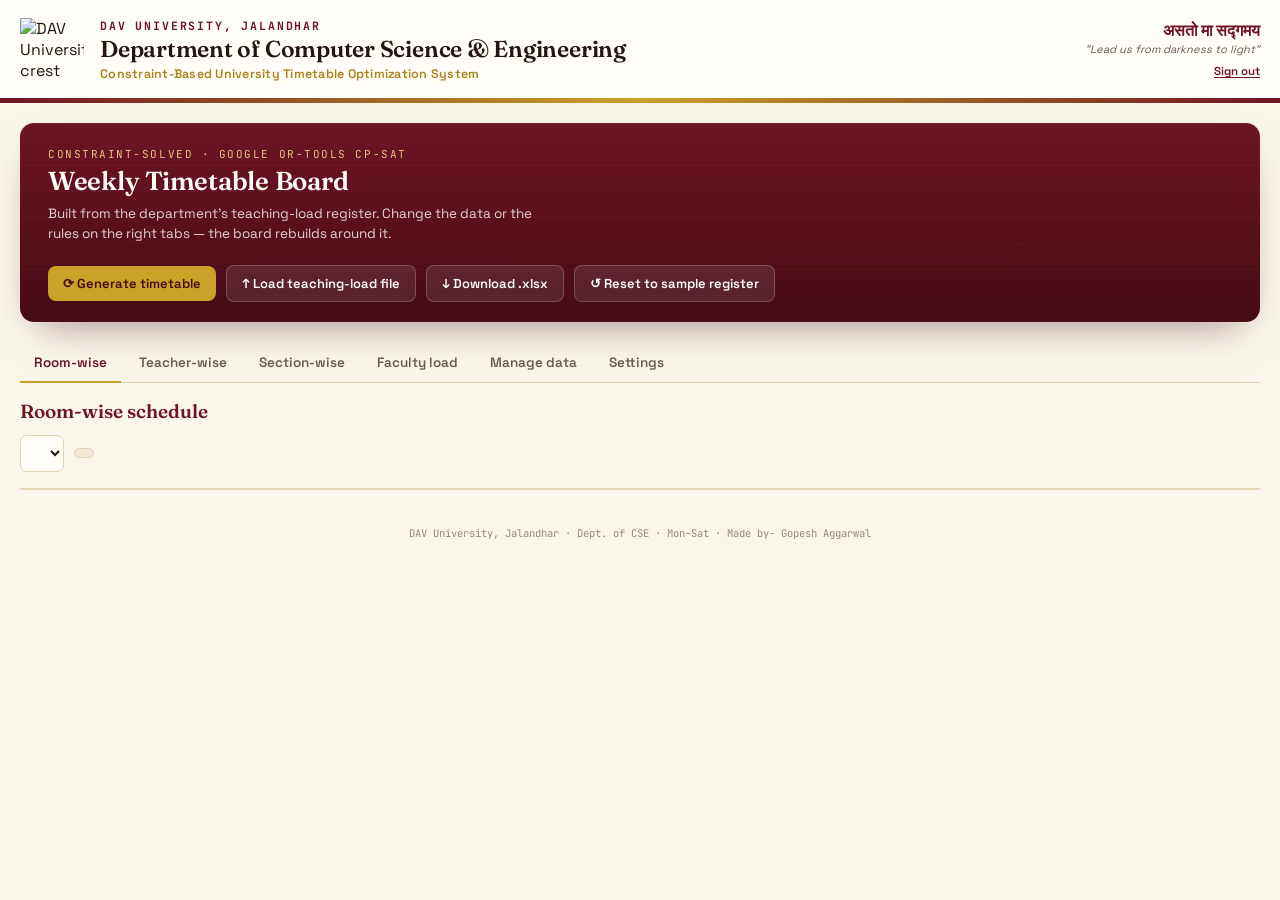
==== frontend/index.html @ f28450a7 "updated,add  auth" ====
<!doctype html>
<html lang="en">
<head>
<meta charset="UTF-8">
<meta name="viewport" content="width=device-width, initial-scale=1.0">
<title>DAV University · CSE Timetable Management System</title>
<link rel="icon" href="assets/logo.svg" type="image/svg+xml">
<link rel="preconnect" href="https://fonts.googleapis.com">
<link rel="preconnect" href="https://fonts.gstatic.com" crossorigin>
<link href="https://fonts.googleapis.com/css2?family=Fraunces:opsz,wght@9..144,500;9..144,600;9..144,700&family=Space+Grotesk:wght@400;500;600;700&family=JetBrains+Mono:wght@400;500;600;700&display=swap" rel="stylesheet">
<link rel="stylesheet" href="styles.css">
</head>
<body>

<!-- ================= LETTERHEAD ================= -->
<header class="letterhead">
  <div class="letterhead-inner">
    <div class="letterhead-brand">
      <img src="assets/logo.svg" alt="DAV University crest" class="crest" id="crestImg">
      <div class="brand-text">
        <p class="uni-name">DAV UNIVERSITY, JALANDHAR</p>
        <h1 class="dept-name">Department of Computer Science &amp; Engineering</h1>
        <p class="sys-name">Constraint-Based University Timetable Optimization System</p>
      </div>
    </div>
    <div class="letterhead-motto">
      <p class="motto-hindi">असतो मा सद्गमय</p>
      <p class="motto-en">"Lead us from darkness to light"</p>
      <button class="logout-link" id="logoutBtn" type="button">Sign out</button>
    </div>
  </div>
  <div class="letterhead-rule"></div>
</header>

<div class="app">

  <div class="board">
    <div class="board-top">
      <div>
        <p class="board-eyebrow">Constraint-solved · Google OR-Tools CP-SAT</p>
        <h2 class="board-title">Weekly Timetable Board</h2>
        <p class="board-sub">Built from the department's teaching-load register. Change the data or the rules on the right tabs — the board rebuilds around it.</p>
      </div>
      <div class="board-stats" id="boardStats"></div>
    </div>
    <div class="board-bottom">
      <button class="btn btn-primary" id="regenBtn">⟳ Generate timetable</button>
      <button class="btn btn-ghost" id="uploadBtn">↑ Load teaching-load file</button>
      <input type="file" id="fileInput" class="file-input" accept=".xlsx,.xls,.csv">
      <button class="btn btn-ghost" id="downloadBtn">↓ Download .xlsx</button>
      <button class="btn btn-ghost" id="resetBtn">↺ Reset to sample register</button>
      <span class="board-meta" id="genMeta"></span>
    </div>
  </div>

  <div class="tabs" id="tabs">
    <div class="tab active" data-tab="rooms">Room-wise</div>
    <div class="tab" data-tab="teachers">Teacher-wise</div>
    <div class="tab" data-tab="sections">Section-wise</div>
    <div class="tab" data-tab="load">Faculty load</div>
    <div class="tab" data-tab="data">Manage data</div>
    <div class="tab" data-tab="settings">Settings</div>
  </div>

  <div id="noticeArea"></div>

  <!-- ROOM VIEW -->
  <div class="panel active" id="panel-rooms">
    <div class="section-head"><h2>Room-wise schedule</h2><span class="hint" id="roomsHint"></span></div>
    <div class="controls">
      <select id="roomSelect"></select>
      <span class="pill" id="roomPill"></span>
    </div>
    <div class="grid-wrap"><div id="roomGridHost"></div></div>
  </div>

  <!-- TEACHER VIEW -->
  <div class="panel" id="panel-teachers">
    <div class="section-head"><h2>Teacher-wise schedule</h2><span class="hint">continuous lab blocks kept back-to-back</span></div>
    <div class="controls">
      <select id="teacherSelect"></select>
      <span class="pill" id="teacherPill"></span>
    </div>
    <div class="grid-wrap"><div id="teacherGridHost"></div></div>
  </div>

  <!-- SECTION VIEW -->
  <div class="panel" id="panel-sections">
    <div class="section-head"><h2>Section-wise (student) schedule</h2><span class="hint">by programme &amp; semester</span></div>
    <div class="controls">
      <select id="sectionSelect"></select>
      <span class="pill" id="sectionPill"></span>
    </div>
    <div class="grid-wrap"><div id="sectionGridHost"></div></div>
  </div>

  <!-- LOAD VIEW -->
  <div class="panel" id="panel-load">
    <div class="section-head"><h2>Faculty load balancer</h2><span class="hint">weekly contact hours vs. register category</span></div>
    <div id="loadHost"></div>
  </div>

  <!-- DATA EDITOR -->
  <div class="panel" id="panel-data">
    <div class="section-head"><h2>Manage teaching-load register</h2><span class="hint">edits regenerate the timetable</span></div>
    <div class="controls">
      <button class="btn btn-ghost" id="addRowBtn">+ Add course row</button>
      <button class="btn btn-primary" id="applyEditsBtn">Save &amp; regenerate</button>
      <span class="pill" id="rowCountPill"></span>
    </div>
    <div class="editor-wrap"><div id="editorHost"></div></div>
  </div>

  <!-- SETTINGS -->
  <div class="panel" id="panel-settings">
    <div class="section-head"><h2>Department &amp; solver settings</h2><span class="hint">change rooms, days, periods, or how the solver balances load</span></div>

    <div class="settings-grid">
      <div class="settings-card">
        <h3>Rooms</h3>
        <p class="settings-note">One room per line. Uncheck a room below to make it lecture-only (no practicals).</p>
        <textarea id="roomsBox" rows="6" class="textarea"></textarea>
        <div id="labRoomsHost" class="chip-row"></div>
      </div>

      <div class="settings-card">
        <h3>Working days</h3>
        <p class="settings-note">One day per line, in order.</p>
        <textarea id="daysBox" rows="6" class="textarea"></textarea>
      </div>

      <div class="settings-card wide">
        <h3>Periods</h3>
        <p class="settings-note">The period index right after "Break after period" marks where the lunch break sits — a 2-period lab block will never be scheduled to straddle it.</p>
        <div id="periodsHost"></div>
        <button class="btn btn-ghost small" id="addPeriodBtn">+ Add period</button>
        <div class="field-row">
          <label>Break after period</label>
          <input type="number" id="breakAfterInput" min="1" class="num-input">
        </div>
      </div>

      <div class="settings-card">
        <h3>Solver</h3>
        <div class="field-row"><label>Time limit (seconds)</label><input type="number" id="timeLimitInput" class="num-input" min="1" max="600"></div>
        <div class="field-row"><label>Parallel workers</label><input type="number" id="workersInput" class="num-input" min="1" max="32"></div>
        <div class="field-row"><label>Balance load across the week</label>
          <label class="switch"><input type="checkbox" id="balanceInput"><span class="slider"></span></label>
        </div>
        <p class="settings-note">Turning balancing off finds any feasible timetable faster, without trying to spread each teacher's hours evenly across days.</p>
      </div>

      <div class="settings-card">
        <h3>Teacher fatigue</h3>
        <div class="field-row"><label>Max back-to-back periods</label><input type="number" id="maxConsecutiveInput" class="num-input" min="1" max="10"></div>
        <p class="settings-note">No teacher will ever be scheduled for more than this many periods in an unbroken run on the same day. A run that crosses the lunch break doesn't count as unbroken.</p>
      </div>

      <div class="settings-card wide">
        <h3>Daily load by faculty position</h3>
        <p class="settings-note">Maximum periods per day allowed for each register category — e.g. senior faculty typically carry a lighter daily teaching load than contractual faculty. Matched against each course row's "Register" value on the Manage data tab (case-insensitive). Anything not listed uses the fallback cap.</p>
        <div id="positionCapsHost" class="position-caps"></div>
        <div class="field-row" style="margin-top:8px;">
          <button class="btn btn-ghost small" id="addPositionBtn">+ Add category</button>
          <label style="margin-left:auto;">Fallback cap (periods/day)</label>
          <input type="number" id="defaultCapInput" class="num-input" min="1" max="20">
        </div>
      </div>

      <div class="settings-card">
        <h3>Letterhead</h3>
        <p class="settings-note">Have the official university crest as an image file? Replace <code>frontend/assets/logo.svg</code> (or point it at a .png/.jpg of the same name pattern) and it appears here and on the exported workbook's title.</p>
      </div>
    </div>

    <div class="controls" style="margin-top:16px;">
      <button class="btn btn-primary" id="saveSettingsBtn">Save settings &amp; regenerate</button>
      <span class="pill" id="settingsSavedPill"></span>
    </div>
  </div>

  <footer>DAV University, Jalandhar · Dept. of CSE · Mon–Sat · Made by- Gopesh Aggarwal</footer>
</div>

<script src="app.js"></script>
</body>
</html>
---- frontend/styles.css ----
:root{
  --paper:#FAF6EC;
  --paper-dim:#F1E9D4;
  --ink:#241712;
  --ink-soft:#6B5C4E;
  --maroon:#6E1423;
  --maroon-deep:#450B15;
  --gold:#C9A227;
  --gold-deep:#A9841A;
  --gold-pale:#F0D98C;
  --brick:#A8432C;
  --sage:#3E6B52;
  --line:#E3D4B0;
  --white:#FFFDF7;
}
*{box-sizing:border-box;}
html,body{margin:0;padding:0;}
body{
  background:var(--paper);
  color:var(--ink);
  font-family:'Space Grotesk', sans-serif;
  -webkit-font-smoothing:antialiased;
}

/* ================= LETTERHEAD ================= */
.letterhead{background:var(--white); padding:0;}
.letterhead-inner{
  max-width:1280px; margin:0 auto; padding:18px 20px 16px;
  display:flex; align-items:center; justify-content:space-between; gap:20px; flex-wrap:wrap;
}
.letterhead-brand{display:flex; align-items:center; gap:16px;}
.crest{width:64px; height:64px; flex-shrink:0;}
.brand-text{display:flex; flex-direction:column; gap:1px;}
.uni-name{
  margin:0; font-family:'JetBrains Mono', monospace; font-size:11.5px; letter-spacing:.16em;
  color:var(--maroon); font-weight:700;
}
.dept-name{
  margin:2px 0 0; font-family:'Fraunces', serif; font-weight:600; font-size:23px; color:var(--ink);
  letter-spacing:-.01em; line-height:1.15;
}
.sys-name{margin:3px 0 0; font-size:12.5px; color:var(--gold-deep); font-weight:600; letter-spacing:.02em;}
.letterhead-motto{text-align:right; flex-shrink:0;}
.motto-hindi{margin:0; font-family:'Fraunces', serif; font-size:16px; color:var(--maroon); font-weight:600;}
.motto-en{margin:2px 0 0; font-size:11px; color:var(--ink-soft); font-style:italic;}
.logout-link{
  margin:8px 0 0; background:none; border:none; padding:0; cursor:pointer;
  font-family:'Space Grotesk', sans-serif; font-size:11.5px; font-weight:600;
  color:var(--maroon); text-decoration:underline; text-underline-offset:2px;
}
.logout-link:hover{color:var(--maroon-deep);}
.letterhead-rule{
  height:5px;
  background:linear-gradient(90deg, var(--maroon) 0%, var(--gold) 50%, var(--maroon) 100%);
}

.app{max-width:1280px;margin:0 auto;padding:20px 20px 64px;}

/* ---------- HEADER / BOARD ---------- */
.board{
  background:linear-gradient(180deg,var(--maroon) 0%, var(--maroon-deep) 100%);
  border-radius:14px;
  padding:24px 28px 20px;
  color:var(--white);
  position:relative;
  overflow:hidden;
  box-shadow:0 1px 0 rgba(255,255,255,0.06) inset, 0 18px 40px -20px rgba(69,11,21,0.55);
}
.board::before{
  content:"";
  position:absolute; inset:0;
  background-image:repeating-linear-gradient(0deg, rgba(255,255,255,0.025) 0px, rgba(255,255,255,0.025) 1px, transparent 1px, transparent 26px);
  pointer-events:none;
}
.board-top{display:flex; align-items:flex-start; justify-content:space-between; gap:20px; position:relative;}
.board-eyebrow{
  font-family:'JetBrains Mono', monospace;
  font-size:11px; letter-spacing:.14em; text-transform:uppercase;
  color:var(--gold-pale); opacity:.9; margin:0 0 6px;
}
.board-title{
  font-family:'Fraunces', serif; font-weight:600; font-size:26px; line-height:1.1;
  margin:0; letter-spacing:-.01em; color:var(--white);
}
.board-sub{color:#E4D3D6; font-size:13.5px; margin:8px 0 0; max-width:56ch; line-height:1.5;}
.board-stats{display:flex; gap:0; position:relative; flex-shrink:0; flex-wrap:wrap; justify-content:flex-end;}
.stat{
  font-family:'JetBrains Mono', monospace;
  text-align:right; padding:0 16px; border-left:1px solid rgba(255,255,255,0.16);
}
.stat:first-child{border-left:none;}
.stat-num{font-size:26px; font-weight:700; color:var(--gold-pale); font-variant-numeric:tabular-nums; line-height:1;}
.stat-label{font-size:9.5px; letter-spacing:.1em; text-transform:uppercase; color:#D8B9BC; margin-top:5px;}
.stat-num.warn{color:#F0A98C;}

.board-bottom{display:flex; align-items:center; gap:10px; margin-top:20px; flex-wrap:wrap; position:relative;}
.btn{
  font-family:'Space Grotesk', sans-serif; font-weight:600; font-size:13px;
  border:none; border-radius:8px; padding:9px 15px; cursor:pointer;
  display:inline-flex; align-items:center; gap:7px; transition:transform .12s ease, background .15s ease, opacity .15s ease;
}
.btn:active{transform:translateY(1px);}
.btn:disabled{opacity:.5; cursor:not-allowed;}
.btn.small{padding:6px 11px; font-size:12px;}
.btn-primary{background:var(--gold); color:var(--maroon-deep);}
.btn-primary:hover:not(:disabled){background:#DBB84A;}
.btn-ghost{background:rgba(255,255,255,0.09); color:var(--white); border:1px solid rgba(255,255,255,0.2);}
.btn-ghost:hover:not(:disabled){background:rgba(255,255,255,0.16);}
.panel .btn-ghost{background:var(--paper-dim); color:var(--ink); border:1px solid var(--line);}
.panel .btn-ghost:hover:not(:disabled){background:#E9DEBB;}
.file-input{display:none;}
.board-meta{font-family:'JetBrains Mono', monospace; font-size:11px; color:#D8B9BC; margin-left:auto;}

/* ---------- TABS ---------- */
.tabs{display:flex; gap:4px; margin:22px 0 16px; border-bottom:1px solid var(--line); flex-wrap:wrap;}
.tab{
  font-family:'Space Grotesk', sans-serif; font-weight:600; font-size:13.5px;
  padding:10px 14px; cursor:pointer; color:var(--ink-soft); border-bottom:2px solid transparent;
  margin-bottom:-1px; user-select:none;
}
.tab.active{color:var(--maroon); border-bottom-color:var(--gold);}
.tab:hover{color:var(--ink);}

.panel{display:none;}
.panel.active{display:block; animation:fade .25s ease;}
@keyframes fade{from{opacity:0; transform:translateY(3px);} to{opacity:1; transform:translateY(0);}}

/* ---------- CONTROLS ROW ---------- */
.controls{display:flex; align-items:center; gap:10px; margin-bottom:16px; flex-wrap:wrap;}
select, .textbox{
  font-family:'Space Grotesk', sans-serif; font-size:13px; padding:8px 11px;
  border:1px solid var(--line); border-radius:7px; background:var(--white); color:var(--ink);
}
.pill{
  font-family:'JetBrains Mono', monospace; font-size:11px; padding:4px 9px; border-radius:20px;
  background:var(--paper-dim); border:1px solid var(--line); color:var(--ink-soft);
}

/* ---------- TIMETABLE GRID ---------- */
.grid-wrap{overflow-x:auto; border:1px solid var(--line); border-radius:10px; background:var(--white);}
table.tt{border-collapse:collapse; width:100%; min-width:820px;}
table.tt th, table.tt td{border:1px solid var(--line); padding:0; text-align:left;}
table.tt thead th{
  background:var(--paper-dim); font-family:'JetBrains Mono', monospace; font-size:10.5px;
  text-transform:uppercase; letter-spacing:.06em; color:var(--ink-soft); padding:9px 8px; white-space:nowrap;
}
table.tt thead th.timecol{color:var(--maroon); font-weight:700;}
table.tt tbody th{
  background:var(--paper-dim); font-family:'JetBrains Mono', monospace; font-size:11px;
  color:var(--ink-soft); padding:8px; white-space:nowrap; font-weight:600;
}
.cell{min-height:56px; padding:5px 6px; vertical-align:top; width:150px;}
.slot{
  background:#F3E9C9; border-left:3px solid var(--gold-deep); border-radius:5px;
  padding:5px 7px; margin-bottom:3px; font-size:11.5px; line-height:1.35;
}
.slot.lab{background:#EDE1E3; border-left-color:var(--maroon);}
.slot .code{font-weight:700; color:var(--maroon);}
.slot .meta{color:var(--ink-soft); display:block; font-size:10.5px; margin-top:1px;}

/* ---------- LOAD / TABLES ---------- */
table.simple{width:100%; border-collapse:collapse; background:var(--white); border:1px solid var(--line); border-radius:10px; overflow:hidden;}
table.simple th{
  background:var(--paper-dim); font-family:'JetBrains Mono', monospace; font-size:10.5px; text-transform:uppercase;
  letter-spacing:.05em; color:var(--ink-soft); text-align:left; padding:10px 12px; border-bottom:1px solid var(--line);
}
table.simple td{padding:9px 12px; border-bottom:1px solid var(--line); font-size:13px;}
table.simple tr:last-child td{border-bottom:none;}
table.simple tr:hover td{background:#FCF8EC;}
.bar-track{background:var(--paper-dim); border-radius:5px; height:8px; width:140px; overflow:hidden;}
.bar-fill{background:var(--gold-deep); height:100%; border-radius:5px;}
.bar-fill.over{background:var(--brick);}
.tagchip{
  font-family:'JetBrains Mono', monospace; font-size:9.5px; text-transform:uppercase; letter-spacing:.05em;
  padding:3px 7px; border-radius:20px; background:var(--paper-dim); color:var(--ink-soft); border:1px solid var(--line);
}
.tagchip.reg{color:var(--sage); border-color:#c7dccf;}
.tagchip.con{color:var(--brick); border-color:#e6c3ba;}

/* ---------- DATA EDITOR ---------- */
.editor-wrap{overflow-x:auto; border:1px solid var(--line); border-radius:10px; background:var(--white);}
table.editor{width:100%; border-collapse:collapse; min-width:980px;}
table.editor th{
  background:var(--paper-dim); font-family:'JetBrains Mono', monospace; font-size:10px; text-transform:uppercase;
  letter-spacing:.04em; color:var(--ink-soft); text-align:left; padding:8px 8px; border-bottom:1px solid var(--line); white-space:nowrap;
}
table.editor td{border-bottom:1px solid var(--line); padding:3px;}
table.editor input, table.editor select{
  width:100%; border:1px solid transparent; background:transparent; font-family:'Space Grotesk',sans-serif;
  font-size:12.5px; padding:6px 6px; border-radius:5px; color:var(--ink);
}
table.editor input:hover, table.editor select:hover{border-color:var(--line);}
table.editor input:focus, table.editor select:focus{outline:none; border-color:var(--gold-deep); background:#FFFCF0;}
.row-del{background:none;border:none;color:var(--brick);cursor:pointer;font-size:15px;padding:4px 8px;}
.row-del:hover{color:#7c2e1e;}

.notice{
  display:flex; gap:10px; align-items:flex-start; padding:12px 14px; border-radius:9px; font-size:13px;
  margin-bottom:14px; line-height:1.5;
}
.notice.warn{background:#F8EFDA; border:1px solid #E6D09E; color:#6B5624;}
.notice.ok{background:#EAF1EC; border:1px solid #C7DCC9; color:#2E5A3E;}
.notice.err{background:#F8E1DA; border:1px solid #E6A896; color:#7C2E1E;}
.notice b{font-weight:700;}

.section-head{display:flex; align-items:baseline; justify-content:space-between; margin-bottom:12px; flex-wrap:wrap; gap:6px;}
.section-head h2{font-family:'Fraunces',serif; font-weight:600; font-size:19px; margin:0; color:var(--maroon);}
.section-head .hint{font-size:12px; color:var(--ink-soft);}

.empty-state{text-align:center; padding:50px 20px; color:var(--ink-soft); font-size:13.5px;}
footer{margin-top:36px; text-align:center; font-family:'JetBrains Mono', monospace; font-size:10.5px; color:var(--ink-soft); opacity:.7;}

/* ---------- SETTINGS ---------- */
.settings-grid{display:grid; grid-template-columns:1fr 1fr; gap:16px;}
.settings-card{background:var(--white); border:1px solid var(--line); border-radius:10px; padding:16px 18px;}
.settings-card.wide{grid-column:1 / -1;}
.settings-card h3{font-family:'Fraunces',serif; font-size:15px; margin:0 0 6px; color:var(--maroon);}
.settings-note{font-size:11.5px; color:var(--ink-soft); line-height:1.5; margin:0 0 10px;}
.settings-note code{background:var(--paper-dim); padding:1px 5px; border-radius:4px; font-family:'JetBrains Mono',monospace; font-size:10.5px;}
.textarea{
  width:100%; font-family:'JetBrains Mono',monospace; font-size:12.5px; padding:9px 10px;
  border:1px solid var(--line); border-radius:7px; background:var(--paper); color:var(--ink); resize:vertical;
}
.chip-row{display:flex; flex-wrap:wrap; gap:6px; margin-top:10px;}
.chip{
  display:inline-flex; align-items:center; gap:6px; font-size:12px; padding:5px 10px; border-radius:20px;
  background:var(--paper-dim); border:1px solid var(--line); cursor:pointer; user-select:none;
}
.chip input{margin:0;}
.chip.on{background:#EDE1E3; border-color:#d9bcc0; color:var(--maroon); font-weight:600;}
.field-row{display:flex; align-items:center; justify-content:space-between; gap:10px; margin:10px 0;}
.field-row label{font-size:12.5px; color:var(--ink-soft);}
.num-input{
  width:80px; font-family:'JetBrains Mono',monospace; font-size:13px; padding:6px 8px;
  border:1px solid var(--line); border-radius:6px; background:var(--paper);
}
#periodsHost{display:flex; flex-direction:column; gap:6px; margin-bottom:10px;}
.period-row{display:flex; gap:8px; align-items:center;}
.period-row input[type="text"]{flex:1; padding:7px 9px; border:1px solid var(--line); border-radius:6px; font-family:'Space Grotesk',sans-serif; font-size:12.5px;}
.period-row input[type="number"]{width:52px; padding:7px 6px; border:1px solid var(--line); border-radius:6px; font-family:'JetBrains Mono',monospace; font-size:12px;}

.position-caps{display:flex; flex-direction:column; gap:6px;}
.position-cap-row{display:flex; gap:8px; align-items:center;}
.position-cap-row input[type="text"]{flex:1; padding:7px 9px; border:1px solid var(--line); border-radius:6px; font-family:'Space Grotesk',sans-serif; font-size:12.5px;}
.position-cap-row input[type="number"]{width:64px; padding:7px 6px; border:1px solid var(--line); border-radius:6px; font-family:'JetBrains Mono',monospace; font-size:12px;}
.position-cap-row .cap-suffix{font-size:11px; color:var(--ink-soft); white-space:nowrap;}

.switch{position:relative; display:inline-block; width:38px; height:21px;}
.switch input{opacity:0; width:0; height:0;}
.slider{position:absolute; cursor:pointer; inset:0; background:#D9CBA8; border-radius:20px; transition:.15s;}
.slider::before{content:""; position:absolute; height:15px; width:15px; left:3px; bottom:3px; background:white; border-radius:50%; transition:.15s;}
.switch input:checked + .slider{background:var(--maroon);}
.switch input:checked + .slider::before{transform:translateX(17px);}

.spinner{
  display:inline-block; width:13px; height:13px; border:2px solid rgba(255,255,255,.35);
  border-top-color:var(--gold); border-radius:50%; animation:spin .7s linear infinite;
}
@keyframes spin{to{transform:rotate(360deg);}}

@media (max-width:900px){
  .settings-grid{grid-template-columns:1fr;}
}
@media (max-width:640px){
  .letterhead-inner{flex-direction:column; align-items:flex-start;}
  .letterhead-motto{text-align:left;}
  .board-top{flex-direction:column;}
  .board-stats{flex-wrap:wrap; gap:4px;}
  .board-title{font-size:21px;}
  .dept-name{font-size:19px;}
}
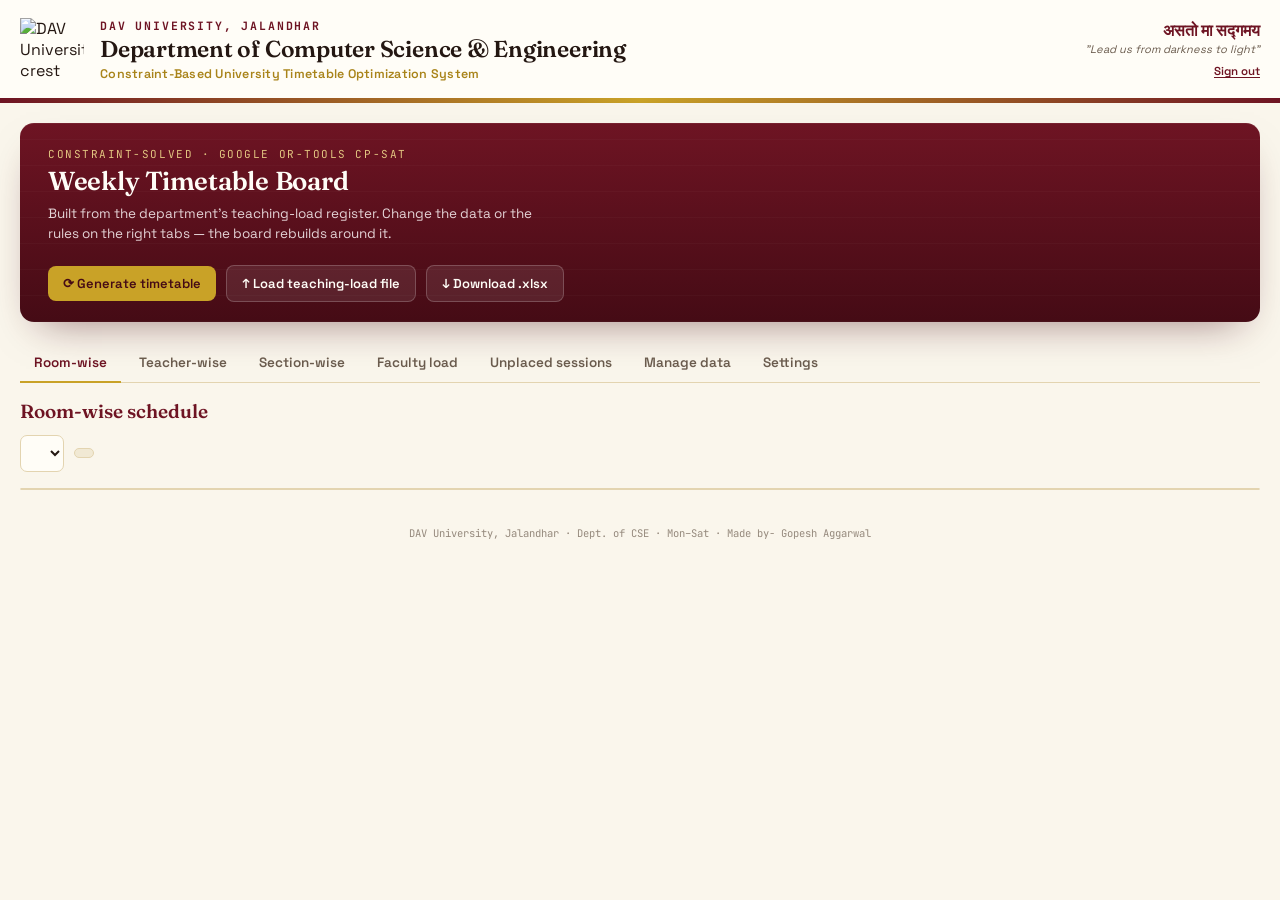
==== commit cbb5e9cb: "v.0.1" ====
--- a/frontend/index.html
+++ b/frontend/index.html
@@ -48,7 +48,6 @@
       <button class="btn btn-ghost" id="uploadBtn">↑ Load teaching-load file</button>
       <input type="file" id="fileInput" class="file-input" accept=".xlsx,.xls,.csv">
       <button class="btn btn-ghost" id="downloadBtn">↓ Download .xlsx</button>
-      <button class="btn btn-ghost" id="resetBtn">↺ Reset to sample register</button>
       <span class="board-meta" id="genMeta"></span>
     </div>
   </div>
@@ -58,6 +57,7 @@
     <div class="tab" data-tab="teachers">Teacher-wise</div>
     <div class="tab" data-tab="sections">Section-wise</div>
     <div class="tab" data-tab="load">Faculty load</div>
+    <div class="tab" data-tab="unplaced">Unplaced sessions</div>
     <div class="tab" data-tab="data">Manage data</div>
     <div class="tab" data-tab="settings">Settings</div>
   </div>
@@ -98,6 +98,21 @@
   <div class="panel" id="panel-load">
     <div class="section-head"><h2>Faculty load balancer</h2><span class="hint">weekly contact hours vs. register category</span></div>
     <div id="loadHost"></div>
+  </div>
+
+  <!-- UNPLACED SESSIONS / DRAG-AND-DROP -->
+  <div class="panel" id="panel-unplaced">
+    <div class="section-head"><h2>Unplaced sessions</h2><span class="hint">drag a session onto an open slot to place it by hand</span></div>
+    <div id="unplacedTray"></div>
+    <div class="controls">
+      <select id="unplacedViewMode">
+        <option value="rooms">View by room</option>
+        <option value="teachers">View by teacher</option>
+        <option value="sections">View by section</option>
+      </select>
+      <select id="unplacedViewTarget"></select>
+    </div>
+    <div class="grid-wrap"><div id="unplacedGridHost"></div></div>
   </div>
 
   <!-- DATA EDITOR -->
--- a/frontend/styles.css
+++ b/frontend/styles.css
@@ -158,6 +158,35 @@
 .slot .code{font-weight:700; color:var(--maroon);}
 .slot .meta{color:var(--ink-soft); display:block; font-size:10.5px; margin-top:1px;}
 
+/* ---------- DRAG & DROP: unplaced sessions ---------- */
+.unplaced-tray{
+  border:1px solid var(--line); border-radius:10px; background:var(--white);
+  padding:12px 14px; margin-bottom:14px;
+}
+.unplaced-tray-head{
+  display:flex; align-items:baseline; gap:8px; margin-bottom:9px; flex-wrap:wrap;
+}
+.unplaced-tray-head h3{margin:0; font-size:13.5px; color:var(--maroon);}
+.unplaced-tray-hint{font-size:11.5px; color:var(--ink-soft);}
+.unplaced-tray-chips{display:flex; flex-wrap:wrap; gap:7px; min-height:34px; transition:background .12s;}
+.unplaced-tray-chips.tray-drop-ok{background:#EAF1EC; border-radius:8px; outline:2px dashed var(--sage); outline-offset:3px;}
+.unplaced-tray-empty{font-size:11.5px; color:var(--ink-soft); font-style:italic; padding:6px 2px;}
+
+.unplaced-chip{
+  background:#F3E9C9; border:1.5px dashed var(--gold-deep); border-radius:6px;
+  padding:6px 9px; font-size:11.5px; line-height:1.35; cursor:grab; user-select:none;
+  max-width:220px;
+}
+.unplaced-chip.lab{background:#EDE1E3; border-color:var(--maroon);}
+.unplaced-chip .code{font-weight:700; color:var(--maroon); display:block;}
+.unplaced-chip .meta{color:var(--ink-soft); display:block; font-size:10.5px; margin-top:1px;}
+.unplaced-chip.dragging{opacity:.4;}
+
+.slot[draggable="true"]{cursor:grab;}
+.slot.dragging{opacity:.4;}
+.cell.drop-ok{outline:2px dashed var(--sage); outline-offset:-2px; background:#EAF1EC;}
+.cell.drop-bad{outline:2px dashed var(--brick); outline-offset:-2px; background:#F8E1DA;}
+
 /* ---------- LOAD / TABLES ---------- */
 table.simple{width:100%; border-collapse:collapse; background:var(--white); border:1px solid var(--line); border-radius:10px; overflow:hidden;}
 table.simple th{
@@ -201,6 +230,7 @@
 .notice.warn{background:#F8EFDA; border:1px solid #E6D09E; color:#6B5624;}
 .notice.ok{background:#EAF1EC; border:1px solid #C7DCC9; color:#2E5A3E;}
 .notice.err{background:#F8E1DA; border:1px solid #E6A896; color:#7C2E1E;}
+.notice.info{background:#EAEEF4; border:1px solid #C3D0E0; color:#2E4A6B;}
 .notice b{font-weight:700;}
 
 .section-head{display:flex; align-items:baseline; justify-content:space-between; margin-bottom:12px; flex-wrap:wrap; gap:6px;}
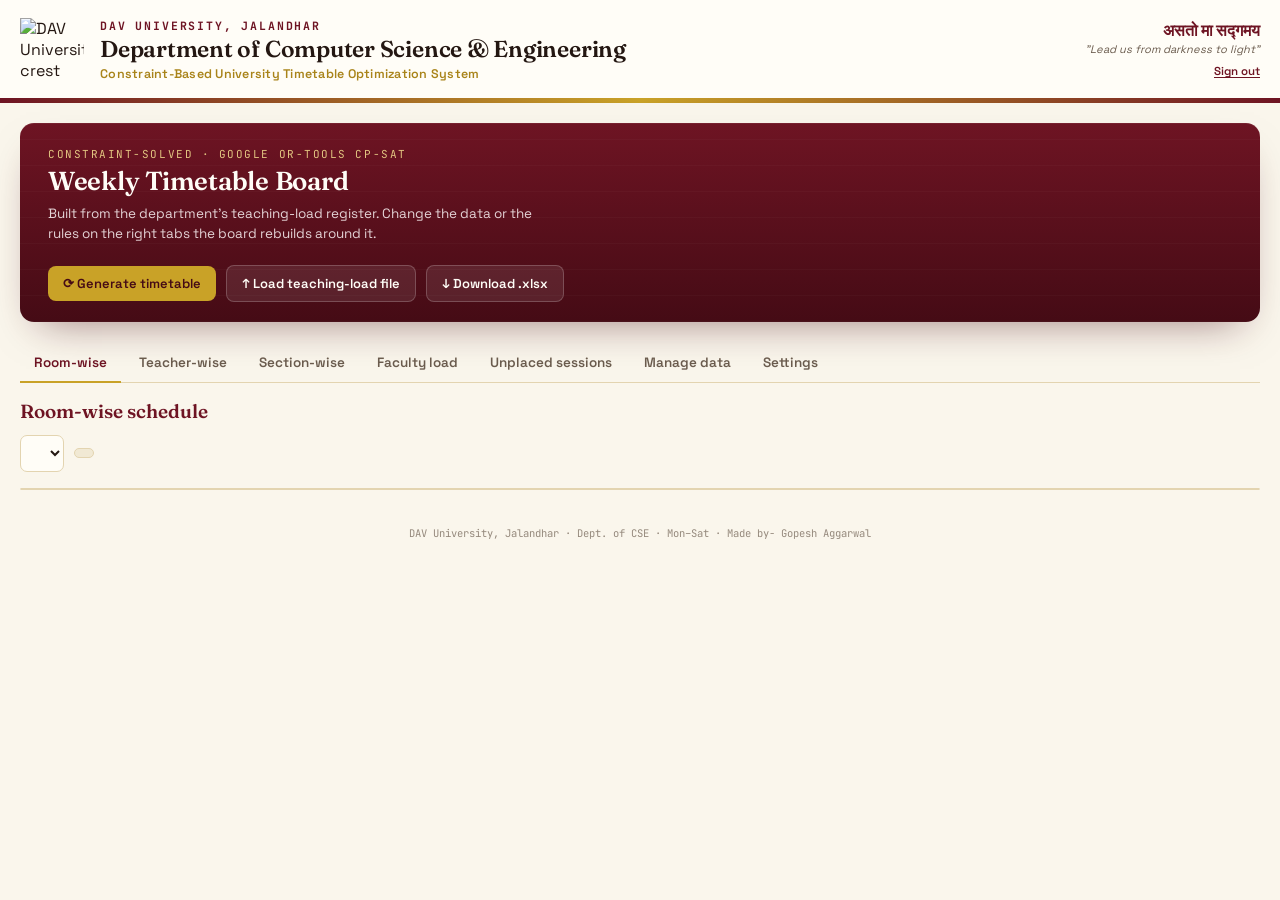
==== commit e6e4ebcc: "modify" ====
--- a/frontend/index.html
+++ b/frontend/index.html
@@ -37,9 +37,9 @@
   <div class="board">
     <div class="board-top">
       <div>
-        <p class="board-eyebrow">Constraint-solved · Google OR-Tools CP-SAT</p>
+        <p class="board-eyebrow">Constraint-Solved · Google OR-Tools CP-SAT</p>
         <h2 class="board-title">Weekly Timetable Board</h2>
-        <p class="board-sub">Built from the department's teaching-load register. Change the data or the rules on the right tabs — the board rebuilds around it.</p>
+        <p class="board-sub">Built from the department's teaching-load register. Change the data or the rules on the right tabs the board rebuilds around it.</p>
       </div>
       <div class="board-stats" id="boardStats"></div>
     </div>
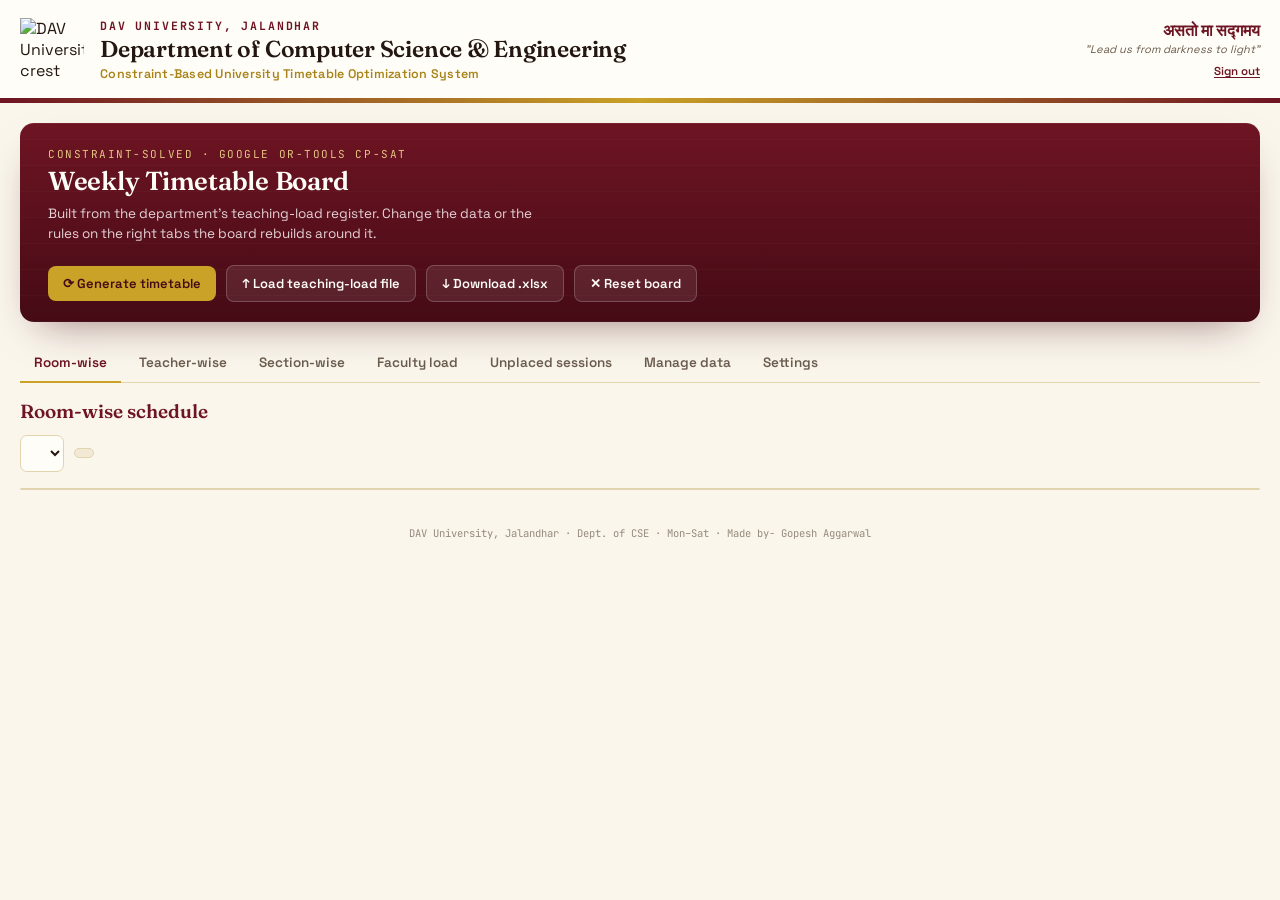
==== commit c4c7867a: "reset option" ====
--- a/frontend/index.html
+++ b/frontend/index.html
@@ -3,7 +3,7 @@
 <head>
 <meta charset="UTF-8">
 <meta name="viewport" content="width=device-width, initial-scale=1.0">
-<title>DAV University · CSE Timetable Management System</title>
+<title>DAV University: CSE Timetable Management System</title>
 <link rel="icon" href="assets/logo.svg" type="image/svg+xml">
 <link rel="preconnect" href="https://fonts.googleapis.com">
 <link rel="preconnect" href="https://fonts.gstatic.com" crossorigin>
@@ -48,6 +48,7 @@
       <button class="btn btn-ghost" id="uploadBtn">↑ Load teaching-load file</button>
       <input type="file" id="fileInput" class="file-input" accept=".xlsx,.xls,.csv">
       <button class="btn btn-ghost" id="downloadBtn">↓ Download .xlsx</button>
+      <button class="btn btn-ghost btn-reset" id="resetBtn" title="Clear the timetable and the teaching-load register">✕ Reset board</button>
       <span class="board-meta" id="genMeta"></span>
     </div>
   </div>
--- a/frontend/styles.css
+++ b/frontend/styles.css
@@ -106,6 +106,7 @@
 .btn-primary:hover:not(:disabled){background:#DBB84A;}
 .btn-ghost{background:rgba(255,255,255,0.09); color:var(--white); border:1px solid rgba(255,255,255,0.2);}
 .btn-ghost:hover:not(:disabled){background:rgba(255,255,255,0.16);}
+.btn-reset:hover:not(:disabled){background:rgba(200,50,50,0.35); border-color:rgba(255,150,150,0.6);}
 .panel .btn-ghost{background:var(--paper-dim); color:var(--ink); border:1px solid var(--line);}
 .panel .btn-ghost:hover:not(:disabled){background:#E9DEBB;}
 .file-input{display:none;}
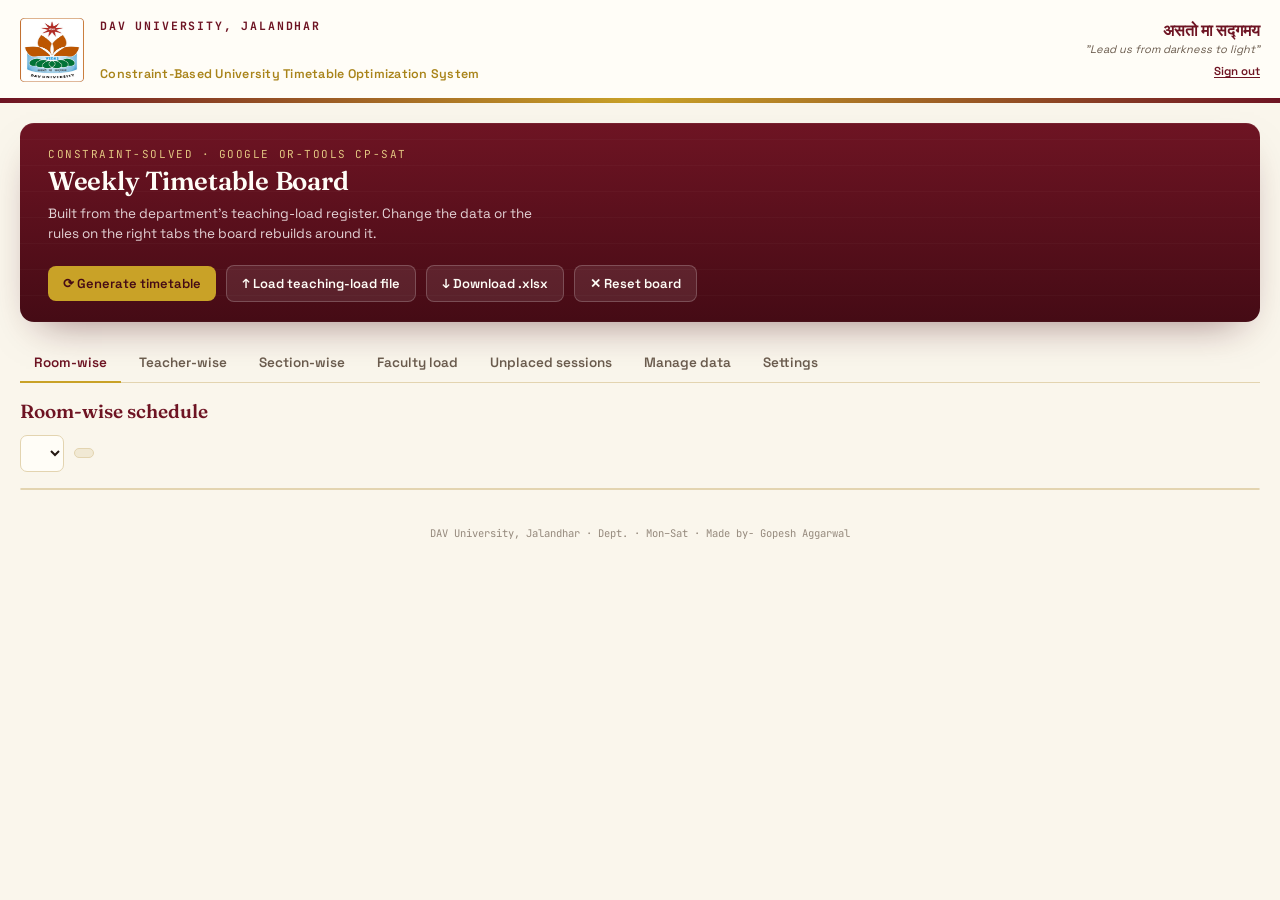
==== commit 29be1821: "v.0.2" ====
--- a/frontend/index.html
+++ b/frontend/index.html
@@ -3,8 +3,8 @@
 <head>
 <meta charset="UTF-8">
 <meta name="viewport" content="width=device-width, initial-scale=1.0">
-<title>DAV University: CSE Timetable Management System</title>
-<link rel="icon" href="assets/logo.svg" type="image/svg+xml">
+<title>DAV University · Timetable Management System</title>
+<link rel="icon" href="assets/logo.jpg" type="image/jpeg">
 <link rel="preconnect" href="https://fonts.googleapis.com">
 <link rel="preconnect" href="https://fonts.gstatic.com" crossorigin>
 <link href="https://fonts.googleapis.com/css2?family=Fraunces:opsz,wght@9..144,500;9..144,600;9..144,700&family=Space+Grotesk:wght@400;500;600;700&family=JetBrains+Mono:wght@400;500;600;700&display=swap" rel="stylesheet">
@@ -16,10 +16,10 @@
 <header class="letterhead">
   <div class="letterhead-inner">
     <div class="letterhead-brand">
-      <img src="assets/logo.svg" alt="DAV University crest" class="crest" id="crestImg">
+      <img src="assets/logo.jpg" alt="DAV University crest" class="crest" id="crestImg">
       <div class="brand-text">
         <p class="uni-name">DAV UNIVERSITY, JALANDHAR</p>
-        <h1 class="dept-name">Department of Computer Science &amp; Engineering</h1>
+        <h1 class="dept-name" id="deptHeading">&nbsp;</h1>
         <p class="sys-name">Constraint-Based University Timetable Optimization System</p>
       </div>
     </div>
@@ -185,7 +185,7 @@
 
       <div class="settings-card">
         <h3>Letterhead</h3>
-        <p class="settings-note">Have the official university crest as an image file? Replace <code>frontend/assets/logo.svg</code> (or point it at a .png/.jpg of the same name pattern) and it appears here and on the exported workbook's title.</p>
+        <p class="settings-note">Have the official university crest as an image file? Replace <code>frontend/assets/logo.jpg</code> with it and it appears on the sign-in page and in the header.</p>
       </div>
     </div>
 
@@ -195,7 +195,28 @@
     </div>
   </div>
 
-  <footer>DAV University, Jalandhar · Dept. of CSE · Mon–Sat · Made by- Gopesh Aggarwal</footer>
+  <footer>DAV University, Jalandhar · <span id="footDept">Dept.</span> · Mon–Sat · Made by- Gopesh Aggarwal</footer>
+</div>
+
+<!-- ================= FIRST-TIME ROOM SETUP (non-CSE departments) ================= -->
+<div class="modal-backdrop" id="roomSetupModal" style="display:none;" role="dialog" aria-modal="true" aria-labelledby="roomSetupTitle">
+  <div class="modal-card">
+    <p class="board-eyebrow">First-time setup</p>
+    <h2 id="roomSetupTitle" class="modal-title">Add your rooms</h2>
+    <p class="modal-sub" id="roomSetupSub">Tell us the rooms your department can use for classes. You can change them any time under Settings.</p>
+    <div id="roomSetupError" class="notice err" style="display:none; margin-bottom:12px;"></div>
+
+    <label class="modal-label" for="setupRooms">Rooms <span class="hint">one per line, or separated by commas</span></label>
+    <textarea id="setupRooms" class="textarea" rows="6" placeholder="e.g.&#10;101&#10;102&#10;Lab-1"></textarea>
+
+    <label class="modal-label" for="setupLabs">Lab rooms <span class="hint">optional — only for practicals. Leave blank if every room can host practicals</span></label>
+    <textarea id="setupLabs" class="textarea" rows="3" placeholder="e.g.&#10;Lab-1"></textarea>
+
+    <div class="modal-actions">
+      <button class="btn btn-ghost modal-ghost" id="roomSetupSignOut" type="button">Sign out</button>
+      <button class="btn btn-primary" id="roomSetupSave" type="button">Save rooms &amp; continue</button>
+    </div>
+  </div>
 </div>
 
 <script src="app.js"></script>
--- a/frontend/styles.css
+++ b/frontend/styles.css
@@ -300,3 +300,20 @@
   .board-title{font-size:21px;}
   .dept-name{font-size:19px;}
 }
+
+/* ================= ROOM SETUP MODAL ================= */
+.modal-backdrop{
+  position:fixed; inset:0; z-index:1000; display:flex; align-items:center; justify-content:center;
+  background:rgba(36,23,18,0.62); padding:20px; overflow-y:auto;
+}
+.modal-card{
+  width:100%; max-width:480px; background:var(--white); border:1px solid var(--line); border-radius:14px;
+  padding:24px 24px 20px; box-shadow:0 24px 60px -20px rgba(69,11,21,0.6);
+}
+.modal-title{font-family:'Fraunces', serif; font-weight:600; font-size:22px; margin:2px 0 6px; color:var(--maroon-deep);}
+.modal-sub{color:var(--ink-soft); font-size:13.5px; line-height:1.5; margin:0 0 14px;}
+.modal-label{display:block; font-weight:600; font-size:13px; margin:12px 0 6px; color:var(--ink);}
+.modal-label .hint{font-weight:400; color:var(--ink-soft); font-size:12px; margin-left:4px;}
+.modal-actions{display:flex; justify-content:space-between; gap:10px; margin-top:18px;}
+.modal-ghost,.modal-ghost:hover:not(:disabled){background:var(--paper-dim); color:var(--maroon-deep); border:1px solid var(--line);}
+.modal-card .board-eyebrow{color:var(--maroon);}
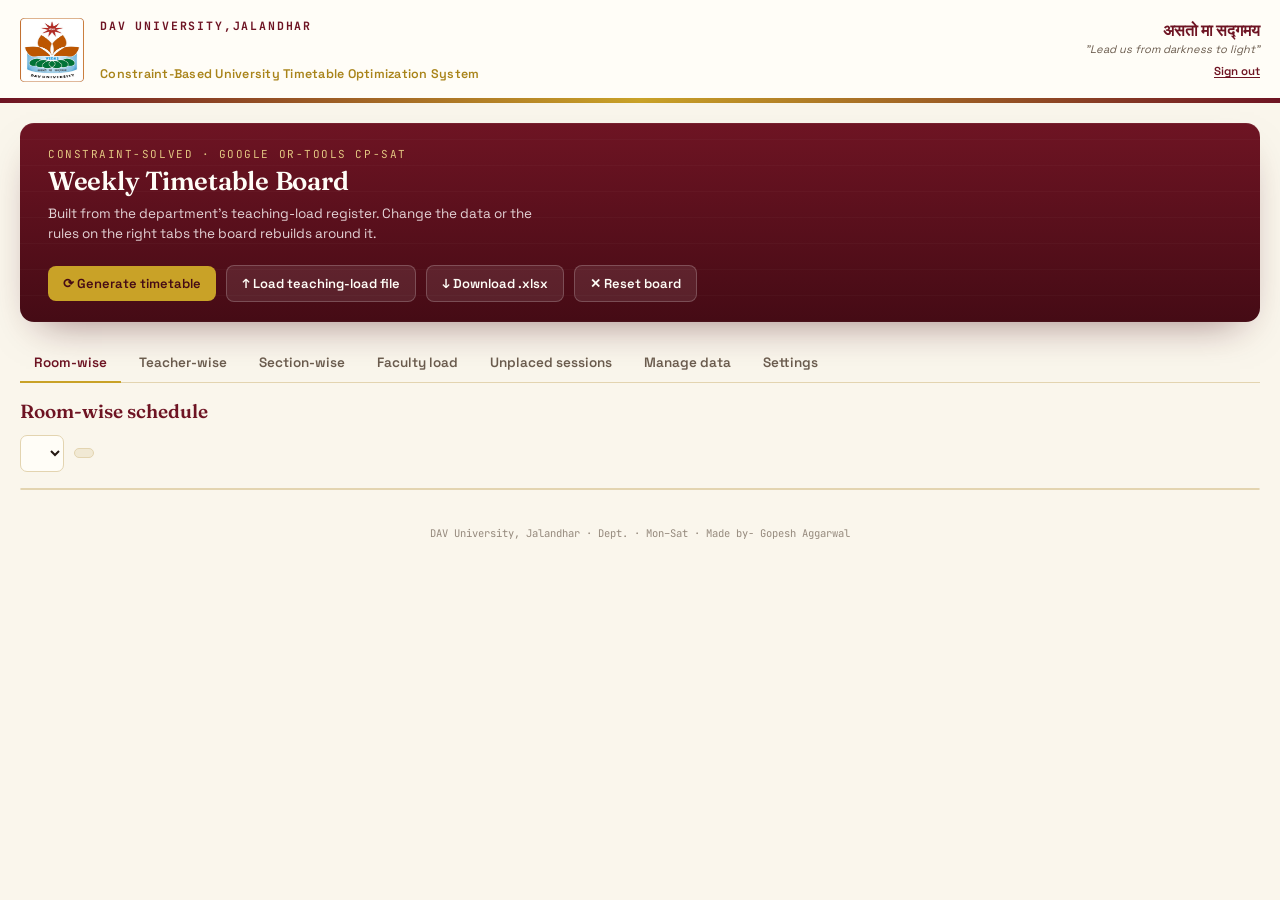
==== commit 1db48d41: "v.0.2" ====
--- a/frontend/index.html
+++ b/frontend/index.html
@@ -3,7 +3,7 @@
 <head>
 <meta charset="UTF-8">
 <meta name="viewport" content="width=device-width, initial-scale=1.0">
-<title>DAV University · Timetable Management System</title>
+<title>DAV University·Timetable Management System</title>
 <link rel="icon" href="assets/logo.jpg" type="image/jpeg">
 <link rel="preconnect" href="https://fonts.googleapis.com">
 <link rel="preconnect" href="https://fonts.gstatic.com" crossorigin>
@@ -18,7 +18,7 @@
     <div class="letterhead-brand">
       <img src="assets/logo.jpg" alt="DAV University crest" class="crest" id="crestImg">
       <div class="brand-text">
-        <p class="uni-name">DAV UNIVERSITY, JALANDHAR</p>
+        <p class="uni-name">DAV UNIVERSITY,JALANDHAR</p>
         <h1 class="dept-name" id="deptHeading">&nbsp;</h1>
         <p class="sys-name">Constraint-Based University Timetable Optimization System</p>
       </div>
@@ -147,7 +147,7 @@
 
       <div class="settings-card wide">
         <h3>Periods</h3>
-        <p class="settings-note">The period index right after "Break after period" marks where the lunch break sits — a 2-period lab block will never be scheduled to straddle it.</p>
+        <p class="settings-note">The period index right after "Break after period" marks where the lunch break sits a 2-period lab block will never be scheduled to straddle it.</p>
         <div id="periodsHost"></div>
         <button class="btn btn-ghost small" id="addPeriodBtn">+ Add period</button>
         <div class="field-row">
@@ -163,6 +163,7 @@
         <div class="field-row"><label>Balance load across the week</label>
           <label class="switch"><input type="checkbox" id="balanceInput"><span class="slider"></span></label>
         </div>
+        <p class="settings-note">The solver never runs longer than the time limit you set here, and every timetable is generated with exactly this value. A longer limit gives it more time to balance each teacher's week and to find a complete timetable for a heavy load.</p>
         <p class="settings-note">Turning balancing off finds any feasible timetable faster, without trying to spread each teacher's hours evenly across days.</p>
       </div>
 
@@ -174,7 +175,7 @@
 
       <div class="settings-card wide">
         <h3>Daily load by faculty position</h3>
-        <p class="settings-note">Maximum periods per day allowed for each register category — e.g. senior faculty typically carry a lighter daily teaching load than contractual faculty. Matched against each course row's "Register" value on the Manage data tab (case-insensitive). Anything not listed uses the fallback cap.</p>
+        <p class="settings-note">Maximum periods per day allowed for each register category e.g. senior faculty typically carry a lighter daily teaching load than contractual faculty. Matched against each course row's "Register" value on the Manage data tab (case-insensitive). Anything not listed uses the fallback cap.</p>
         <div id="positionCapsHost" class="position-caps"></div>
         <div class="field-row" style="margin-top:8px;">
           <button class="btn btn-ghost small" id="addPositionBtn">+ Add category</button>
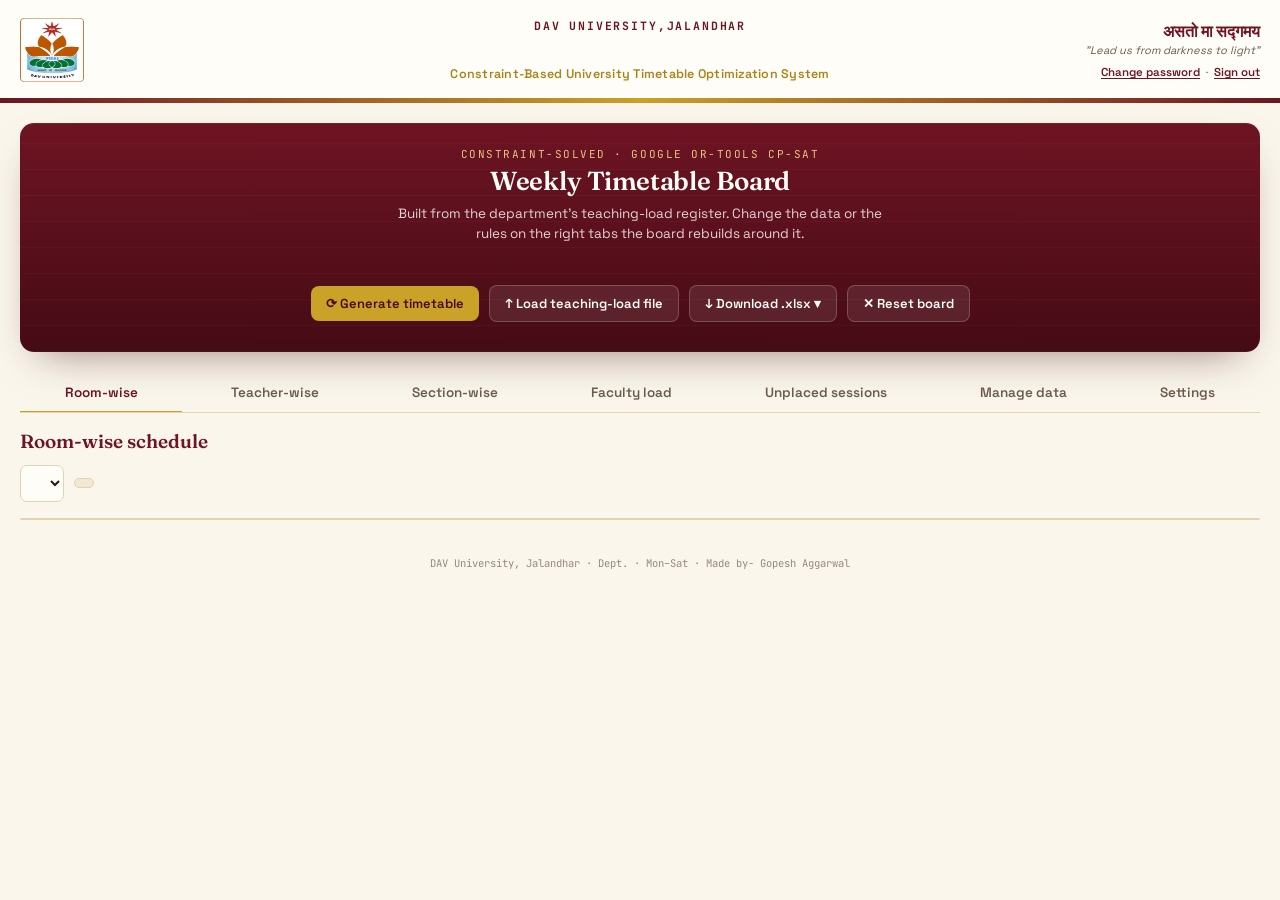
==== commit f62c774d: "v.0.2" ====
--- a/frontend/index.html
+++ b/frontend/index.html
@@ -26,7 +26,11 @@
     <div class="letterhead-motto">
       <p class="motto-hindi">असतो मा सद्गमय</p>
       <p class="motto-en">"Lead us from darkness to light"</p>
-      <button class="logout-link" id="logoutBtn" type="button">Sign out</button>
+      <div class="header-links">
+        <button class="logout-link" id="changePwBtn" type="button">Change password</button>
+        <span class="header-links-sep">·</span>
+        <button class="logout-link" id="logoutBtn" type="button">Sign out</button>
+      </div>
     </div>
   </div>
   <div class="letterhead-rule"></div>
@@ -47,7 +51,15 @@
       <button class="btn btn-primary" id="regenBtn">⟳ Generate timetable</button>
       <button class="btn btn-ghost" id="uploadBtn">↑ Load teaching-load file</button>
       <input type="file" id="fileInput" class="file-input" accept=".xlsx,.xls,.csv">
-      <button class="btn btn-ghost" id="downloadBtn">↓ Download .xlsx</button>
+      <div class="dl-wrap" id="dlWrap">
+        <button class="btn btn-ghost" id="downloadBtn" type="button" aria-haspopup="true" aria-expanded="false">↓ Download .xlsx ▾</button>
+        <div class="dl-menu" id="dlMenu" role="menu" hidden>
+          <button type="button" role="menuitem" data-view="sections"><b>Section-wise</b><span>one timetable per class</span></button>
+          <button type="button" role="menuitem" data-view="teachers"><b>Teacher-wise</b><span>one timetable per faculty member</span></button>
+          <button type="button" role="menuitem" data-view="rooms"><b>Room-wise</b><span>one timetable per room</span></button>
+          <button type="button" role="menuitem" data-view="all" class="dl-all"><b>Everything</b><span>all three + master list + faculty load</span></button>
+        </div>
+      </div>
       <button class="btn btn-ghost btn-reset" id="resetBtn" title="Clear the timetable and the teaching-load register">✕ Reset board</button>
       <span class="board-meta" id="genMeta"></span>
     </div>
@@ -220,6 +232,33 @@
   </div>
 </div>
 
+<!-- ================= CHANGE PASSWORD ================= -->
+<div class="modal-backdrop" id="changePwModal" style="display:none;" role="dialog" aria-modal="true" aria-labelledby="changePwTitle">
+  <div class="modal-card">
+    <p class="board-eyebrow">Account</p>
+    <h2 id="changePwTitle" class="modal-title">Change admin password</h2>
+    <p class="modal-sub">You'll stay signed in here; any other browser signed in as this department will be signed out.</p>
+    <div id="changePwError" class="notice err" style="display:none; margin-bottom:12px;"></div>
+    <div id="changePwOk" class="notice ok" style="display:none; margin-bottom:12px;"></div>
+
+    <label class="modal-label" for="pwCurrent">Current password</label>
+    <input type="password" id="pwCurrent" class="text-input" autocomplete="current-password">
+
+    <label class="modal-label" for="pwNew">New password <span class="hint">at least 8 characters</span></label>
+    <input type="password" id="pwNew" class="text-input" autocomplete="new-password">
+
+    <label class="modal-label" for="pwConfirm">Confirm new password</label>
+    <input type="password" id="pwConfirm" class="text-input" autocomplete="new-password">
+
+    <label class="show-pw"><input type="checkbox" id="pwShow"> Show passwords</label>
+
+    <div class="modal-actions">
+      <button class="btn btn-ghost modal-ghost" id="changePwCancel" type="button">Cancel</button>
+      <button class="btn btn-primary" id="changePwSave" type="button">Update password</button>
+    </div>
+  </div>
+</div>
+
 <script src="app.js"></script>
 </body>
 </html>
--- a/frontend/styles.css
+++ b/frontend/styles.css
@@ -63,12 +63,11 @@
   padding:24px 28px 20px;
   color:var(--white);
   position:relative;
-  overflow:hidden;
   box-shadow:0 1px 0 rgba(255,255,255,0.06) inset, 0 18px 40px -20px rgba(69,11,21,0.55);
 }
 .board::before{
   content:"";
-  position:absolute; inset:0;
+  position:absolute; inset:0; border-radius:inherit; /* clips the ruled lines to the rounded corners (replaces overflow:hidden, which hid the download menu) */
   background-image:repeating-linear-gradient(0deg, rgba(255,255,255,0.025) 0px, rgba(255,255,255,0.025) 1px, transparent 1px, transparent 26px);
   pointer-events:none;
 }
@@ -317,3 +316,146 @@
 .modal-actions{display:flex; justify-content:space-between; gap:10px; margin-top:18px;}
 .modal-ghost,.modal-ghost:hover:not(:disabled){background:var(--paper-dim); color:var(--maroon-deep); border:1px solid var(--line);}
 .modal-card .board-eyebrow{color:var(--maroon);}
+
+
+/* ================= HEADER LINKS ================= */
+.header-links{display:flex; align-items:center; justify-content:flex-end; gap:6px; margin-top:8px;}
+.header-links .logout-link{margin:0;}
+.header-links-sep{color:var(--ink-soft); font-size:11px;}
+
+/* ================= DOWNLOAD MENU ================= */
+.dl-wrap{position:relative; display:inline-block;}
+.dl-menu{
+  position:absolute; left:0; top:calc(100% + 6px); z-index:50; min-width:270px;
+  background:var(--white); border:1px solid var(--line); border-radius:10px; padding:6px;
+  box-shadow:0 16px 36px -14px rgba(69,11,21,0.55);
+}
+.dl-menu[hidden]{display:none;}
+.dl-menu button{
+  display:flex; flex-direction:column; align-items:flex-start; gap:1px; width:100%; text-align:left;
+  background:none; border:none; border-radius:7px; padding:8px 10px; cursor:pointer;
+  font-family:'Space Grotesk', sans-serif; color:var(--ink);
+}
+.dl-menu button b{font-size:13px; color:var(--maroon);}
+.dl-menu button span{font-size:11.5px; color:var(--ink-soft);}
+.dl-menu button:hover, .dl-menu button:focus-visible{background:var(--paper-dim); outline:none;}
+.dl-menu .dl-all{border-top:1px solid var(--line); border-radius:0 0 7px 7px; margin-top:4px; padding-top:10px;}
+
+/* ================= CHANGE PASSWORD ================= */
+.text-input{
+  width:100%; font-family:'Space Grotesk', sans-serif; font-size:14px; padding:9px 11px;
+  border:1px solid var(--line); border-radius:7px; background:var(--paper); color:var(--ink);
+}
+.text-input:focus{outline:none; border-color:var(--gold-deep); background:#FFFCF0;}
+.show-pw{display:flex; align-items:center; gap:7px; margin-top:12px; font-size:12.5px; color:var(--ink-soft); cursor:pointer;}
+
+
+/* =====================================================================
+   LAYOUT v2 — symmetrical + mobile friendly
+   ===================================================================== */
+html{-webkit-text-size-adjust:100%; text-size-adjust:100%;}
+*,*::before,*::after{box-sizing:border-box;}
+img{max-width:100%;}
+
+/* ---- letterhead: crest | centred title | motto, balanced left and right ---- */
+.letterhead-inner{display:grid; grid-template-columns:1fr auto 1fr; align-items:center; column-gap:20px; row-gap:10px; flex-wrap:nowrap;}
+.letterhead-brand{display:contents;}
+.letterhead-inner .crest{justify-self:start;}
+.letterhead-inner .brand-text{align-items:center; text-align:center; min-width:0;}
+.letterhead-motto{justify-self:end;}
+.header-links{justify-content:flex-end;}
+
+/* ---- board: everything centred, stats in equal columns ---- */
+.board{text-align:center; z-index:2;}
+.board-top{flex-direction:column; align-items:center; gap:18px;}
+.board-sub{margin-left:auto; margin-right:auto;}
+.board-stats{display:grid; grid-template-columns:repeat(6, minmax(0,1fr)); width:100%; justify-content:stretch; gap:0;}
+.stat{text-align:center; padding:4px 8px;}
+.board-bottom{justify-content:center; margin-top:22px; z-index:5;}
+.board-meta{margin-left:0; flex-basis:100%; text-align:center;}
+.dl-menu{text-align:left; z-index:60;}
+.dl-wrap{z-index:60;}
+.tabs{position:relative; z-index:1;}
+
+/* ---- tabs: equal width on desktop, swipeable row on small screens ---- */
+.tabs{flex-wrap:nowrap; overflow-x:auto; overflow-y:hidden; scrollbar-width:none; -webkit-overflow-scrolling:touch;}
+.tabs::-webkit-scrollbar{display:none;}
+.tab{flex:1 1 auto; text-align:center; white-space:nowrap;}
+
+/* ---- section header + controls ---- */
+.section-head{flex-wrap:wrap; gap:4px 12px;}
+#loadHost{overflow-x:auto;}
+table.simple{min-width:620px;}
+
+/* ---- timetable grid: day column stays put while you swipe sideways ---- */
+.grid-wrap{-webkit-overflow-scrolling:touch;}
+table.tt thead th:first-child, table.tt tbody th{position:sticky; left:0; z-index:2; min-width:76px; text-align:center;}
+table.tt thead th:first-child{z-index:3;}
+table.tt th, table.tt td{box-sizing:border-box;}
+
+.modal-card{max-height:calc(100vh - 40px); overflow-y:auto;}
+
+/* ---- tablet ---- */
+@media (max-width:900px){
+  .app{padding:16px 14px 56px;}
+  .letterhead-inner{padding:14px 14px 12px;}
+  .board{padding:20px 18px 18px;}
+  .board-stats{grid-template-columns:repeat(3, minmax(0,1fr)); row-gap:14px;}
+  .stat:nth-child(3n+1){border-left:none;}
+  .tab{flex:0 0 auto;}
+}
+
+/* ---- phone ---- */
+@media (max-width:640px){
+  /* header stacks and centres */
+  .letterhead-inner{grid-template-columns:1fr; justify-items:center; text-align:center; row-gap:8px;}
+  .letterhead-inner .crest{justify-self:center; width:54px; height:54px;}
+  .letterhead-motto{justify-self:center; text-align:center;}
+  .header-links{justify-content:center;}
+  .uni-name{font-size:10.5px; letter-spacing:.1em;}
+  .dept-name{font-size:18px;}
+  .sys-name{font-size:11.5px;}
+
+  .board{padding:18px 14px 16px; border-radius:12px;}
+  .board-title{font-size:20px;}
+  .board-sub{font-size:12.5px;}
+  .stat-num{font-size:22px;}
+  .stat-label{font-size:9px;}
+
+  /* action buttons: two equal columns, download menu spans the full width */
+  .board-bottom{display:grid; grid-template-columns:1fr 1fr; gap:8px;}
+  .board-bottom > .btn, .dl-wrap .btn{width:100%; justify-content:center; min-height:44px;}
+  .dl-wrap{grid-column:1 / -1; display:block;}
+  .dl-menu{left:0; right:0; min-width:0;}
+  .dl-menu button{padding:12px 12px;}
+  #regenBtn{grid-column:1 / -1; order:1;}
+  #uploadBtn{order:2;}
+  #resetBtn{order:3;}
+  .dl-wrap{order:4;}
+  .board-meta{grid-column:1 / -1; order:5;}
+
+  .tab{padding:12px 13px; font-size:13px;}
+
+  .controls{align-items:stretch;}
+  .controls select, .controls .btn{flex:1 1 100%; width:100%; min-height:44px;}
+  .controls .pill{align-self:center;}
+
+  /* 16px inputs stop iOS Safari zooming the page on focus */
+  select, .textbox, .text-input, .textarea, .num-input, table.editor input, table.editor select{font-size:16px;}
+  .settings-card{padding:14px;}
+  .field-row{flex-wrap:wrap; gap:6px;}
+
+  .cell{width:130px; padding:4px;}
+  table.tt{min-width:760px;}
+
+  .modal-backdrop{padding:12px; align-items:flex-end;}
+  .modal-card{padding:20px 16px 16px; border-radius:14px; max-width:none;}
+  .modal-actions{flex-direction:column-reverse;}
+  .modal-actions .btn{width:100%; justify-content:center; min-height:44px;}
+
+  footer{font-size:10px; padding:0 6px;}
+}
+
+@media (hover:none){
+  .btn, .tab{min-height:40px;}
+}
